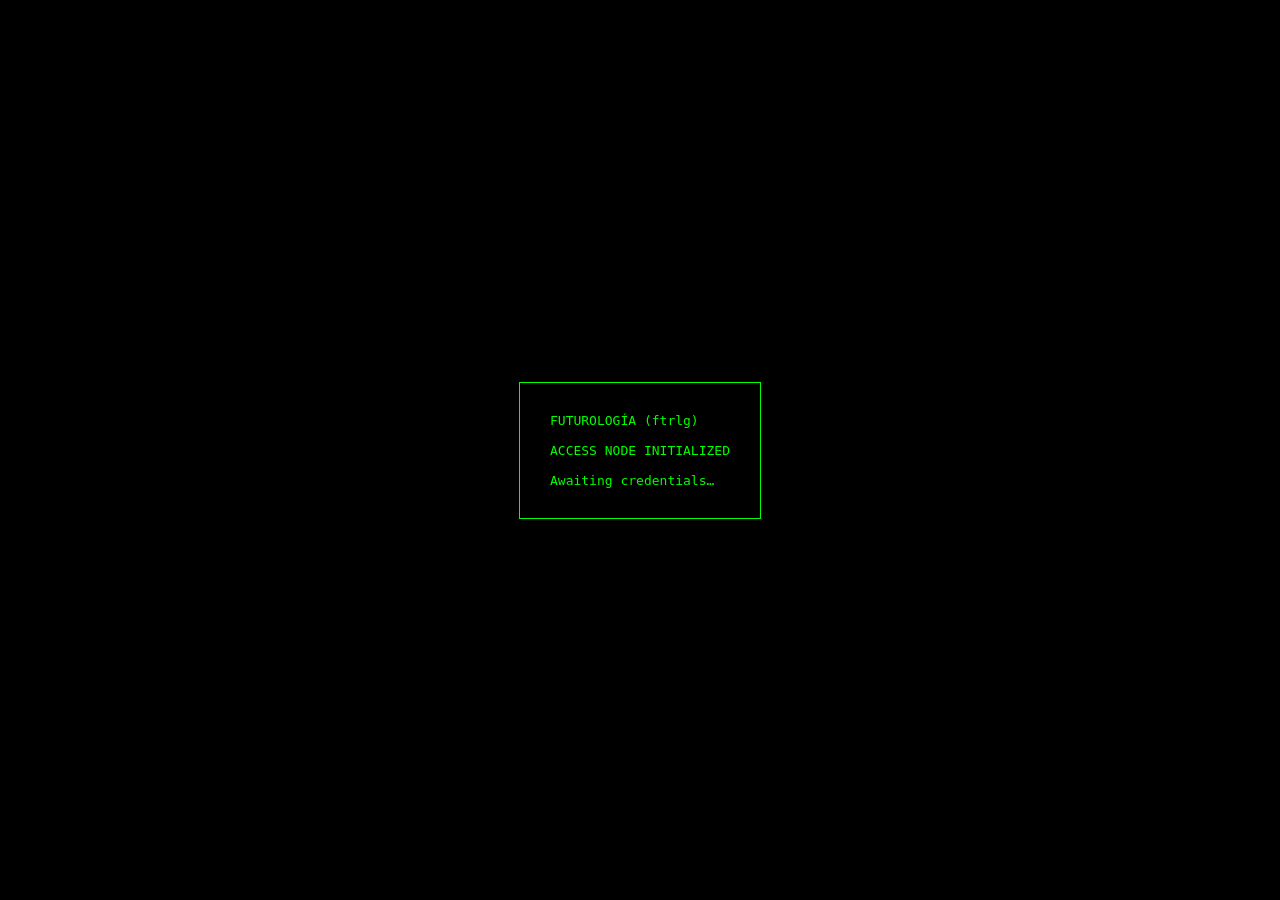
==== index.html @ 89cda081 "Add initial HTML structure for access node" ====
<!DOCTYPE html>
<html lang="en">
<head>
<meta charset="UTF-8">
<meta name="viewport" content="width=device-width, initial-scale=1.0">
<title>ftrlg access node</title>

<style>
body {
background: #000;
color: #0f0;
font-family: monospace;
display:flex;
align-items:center;
justify-content:center;
height:100vh;
margin:0;
}

.box {
border:1px solid #0f0;
padding:30px;
max-width:500px;
}
</style>
</head>

<body>

<div class="box">
FUTUROLOGÍA (ftrlg)

<br><br>

ACCESS NODE INITIALIZED

<br><br>

Awaiting credentials…
</div>

</body>
</html>
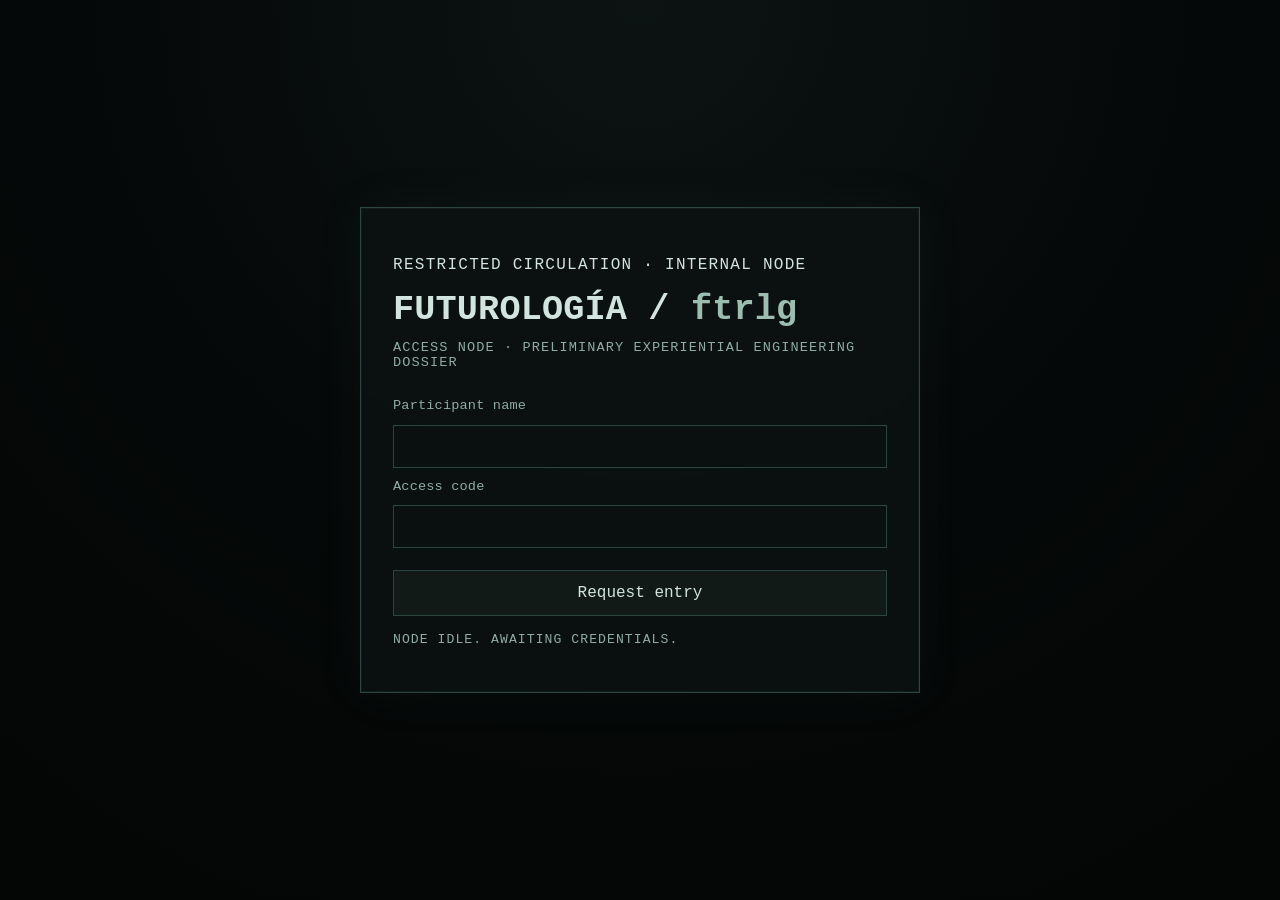
==== commit 3381ef7f: "Create first static access portal and dossier flow" ====
--- a/index.html
+++ b/index.html
@@ -1,43 +1,34 @@
 <!DOCTYPE html>
 <html lang="en">
-<head>
-<meta charset="UTF-8">
-<meta name="viewport" content="width=device-width, initial-scale=1.0">
-<title>ftrlg access node</title>
+  <head>
+    <meta charset="UTF-8" />
+    <meta name="viewport" content="width=device-width, initial-scale=1.0" />
+    <title>FUTUROLOGÍA / Access Node</title>
+    <link rel="stylesheet" href="assets/css/style.css" />
+  </head>
+  <body class="screen screen-access">
+    <div class="crt-overlay" aria-hidden="true"></div>
 
-<style>
-body {
-background: #000;
-color: #0f0;
-font-family: monospace;
-display:flex;
-align-items:center;
-justify-content:center;
-height:100vh;
-margin:0;
-}
+    <main class="panel access-panel" aria-labelledby="node-title">
+      <p class="eyebrow">RESTRICTED CIRCULATION · INTERNAL NODE</p>
+      <h1 id="node-title">FUTUROLOGÍA / <span>ftrlg</span></h1>
+      <p class="subtitle">Access Node · Preliminary experiential engineering dossier</p>
 
-.box {
-border:1px solid #0f0;
-padding:30px;
-max-width:500px;
-}
-</style>
-</head>
+      <form id="access-form" class="access-form" novalidate>
+        <label for="participant-name">Participant name</label>
+        <input id="participant-name" name="participantName" type="text" autocomplete="name" required />
 
-<body>
+        <label for="access-code">Access code</label>
+        <input id="access-code" name="accessCode" type="password" autocomplete="off" required />
 
-<div class="box">
-FUTUROLOGÍA (ftrlg)
+        <button type="submit">Request entry</button>
+      </form>
 
-<br><br>
+      <p class="status-line" role="status" aria-live="polite" id="access-feedback">
+        Node idle. Awaiting credentials.
+      </p>
+    </main>
 
-ACCESS NODE INITIALIZED
-
-<br><br>
-
-Awaiting credentials…
-</div>
-
-</body>
+    <script src="assets/js/access.js" defer></script>
+  </body>
 </html>
--- a/assets/css/style.css
+++ b/assets/css/style.css
@@ -0,0 +1,218 @@
+:root {
+  --bg: #060909;
+  --panel: #0c1212;
+  --line: #2d4541;
+  --text: #d2e4de;
+  --muted: #90aca3;
+  --accent: #9cbdaf;
+  --danger: #d1a29c;
+}
+
+* {
+  box-sizing: border-box;
+}
+
+html,
+body {
+  margin: 0;
+  min-height: 100%;
+}
+
+body {
+  background: radial-gradient(circle at top, #0c1413 0%, var(--bg) 45%, #040505 100%);
+  color: var(--text);
+  font-family: "IBM Plex Mono", "Cascadia Mono", "Consolas", "Courier New", monospace;
+  letter-spacing: 0.01em;
+}
+
+.screen {
+  position: relative;
+  min-height: 100vh;
+  display: grid;
+  place-items: center;
+  padding: 2rem 1rem;
+}
+
+.crt-overlay {
+  position: fixed;
+  inset: 0;
+  pointer-events: none;
+  background: linear-gradient(rgba(255, 255, 255, 0.01), rgba(255, 255, 255, 0.01) 1px, transparent 1px, transparent 3px);
+  background-size: 100% 3px;
+  opacity: 0.12;
+}
+
+.panel {
+  width: min(100%, 860px);
+  border: 1px solid var(--line);
+  background: color-mix(in srgb, var(--panel) 85%, transparent);
+  backdrop-filter: blur(1.5px);
+  box-shadow: 0 0 0 1px #111c1a inset, 0 0 45px rgba(60, 113, 93, 0.08);
+  position: relative;
+  z-index: 1;
+}
+
+.access-panel {
+  max-width: 560px;
+  padding: 2rem;
+}
+
+.eyebrow,
+.subtitle,
+.status-line,
+.dossier-header span {
+  text-transform: uppercase;
+  letter-spacing: 0.08em;
+}
+
+h1 {
+  margin: 0;
+  font-size: clamp(1.5rem, 3.4vw, 2.2rem);
+  font-weight: 600;
+}
+
+h1 span {
+  color: var(--accent);
+}
+
+.subtitle {
+  color: var(--muted);
+  margin-top: 0.6rem;
+  margin-bottom: 1.8rem;
+  font-size: 0.85rem;
+}
+
+.access-form {
+  display: grid;
+  gap: 0.7rem;
+}
+
+label {
+  font-size: 0.85rem;
+  color: var(--muted);
+}
+
+input,
+button {
+  font: inherit;
+  color: inherit;
+}
+
+input {
+  background: #0a100f;
+  border: 1px solid var(--line);
+  padding: 0.72rem 0.78rem;
+}
+
+input:focus-visible,
+button:focus-visible,
+a:focus-visible {
+  outline: 2px solid var(--accent);
+  outline-offset: 2px;
+}
+
+button {
+  margin-top: 0.7rem;
+  border: 1px solid var(--line);
+  background: #121a18;
+  padding: 0.8rem 1rem;
+  cursor: pointer;
+  transition: border-color 140ms ease, background-color 140ms ease;
+}
+
+button:hover {
+  border-color: var(--accent);
+  background: #16201d;
+}
+
+.status-line {
+  margin-top: 1rem;
+  font-size: 0.82rem;
+  color: var(--muted);
+}
+
+.status-line[data-state="error"] {
+  color: var(--danger);
+}
+
+.status-line[data-state="ok"] {
+  color: var(--accent);
+}
+
+.dossier {
+  padding: 1.2rem;
+  display: grid;
+  gap: 1.4rem;
+}
+
+.dossier-header {
+  display: grid;
+  grid-template-columns: repeat(auto-fit, minmax(180px, 1fr));
+  gap: 0.5rem;
+  padding-bottom: 1rem;
+  border-bottom: 1px solid var(--line);
+  font-size: 0.8rem;
+}
+
+.dossier-header p {
+  margin: 0;
+}
+
+.dossier-header span {
+  color: var(--muted);
+  margin-right: 0.35rem;
+}
+
+.dossier-intro h1 {
+  font-size: clamp(1.2rem, 2.9vw, 1.7rem);
+}
+
+.dossier-intro p {
+  color: var(--accent);
+}
+
+.payload-content {
+  line-height: 1.65;
+  max-width: 72ch;
+}
+
+.payload-content h2 {
+  font-size: 1rem;
+  margin-top: 1.6rem;
+  margin-bottom: 0.4rem;
+  color: var(--accent);
+}
+
+.payload-content p {
+  margin-top: 0;
+}
+
+.dossier-footer {
+  border-top: 1px solid var(--line);
+  padding-top: 1rem;
+  display: grid;
+  gap: 1rem;
+}
+
+.dossier-footer nav {
+  display: flex;
+  flex-wrap: wrap;
+  gap: 0.9rem;
+}
+
+.dossier-footer a {
+  color: var(--muted);
+  text-decoration: none;
+  border-bottom: 1px dotted transparent;
+}
+
+.dossier-footer a:hover {
+  border-bottom-color: var(--muted);
+}
+
+@media (max-width: 640px) {
+  .access-panel,
+  .dossier {
+    padding: 1.2rem;
+  }
+}
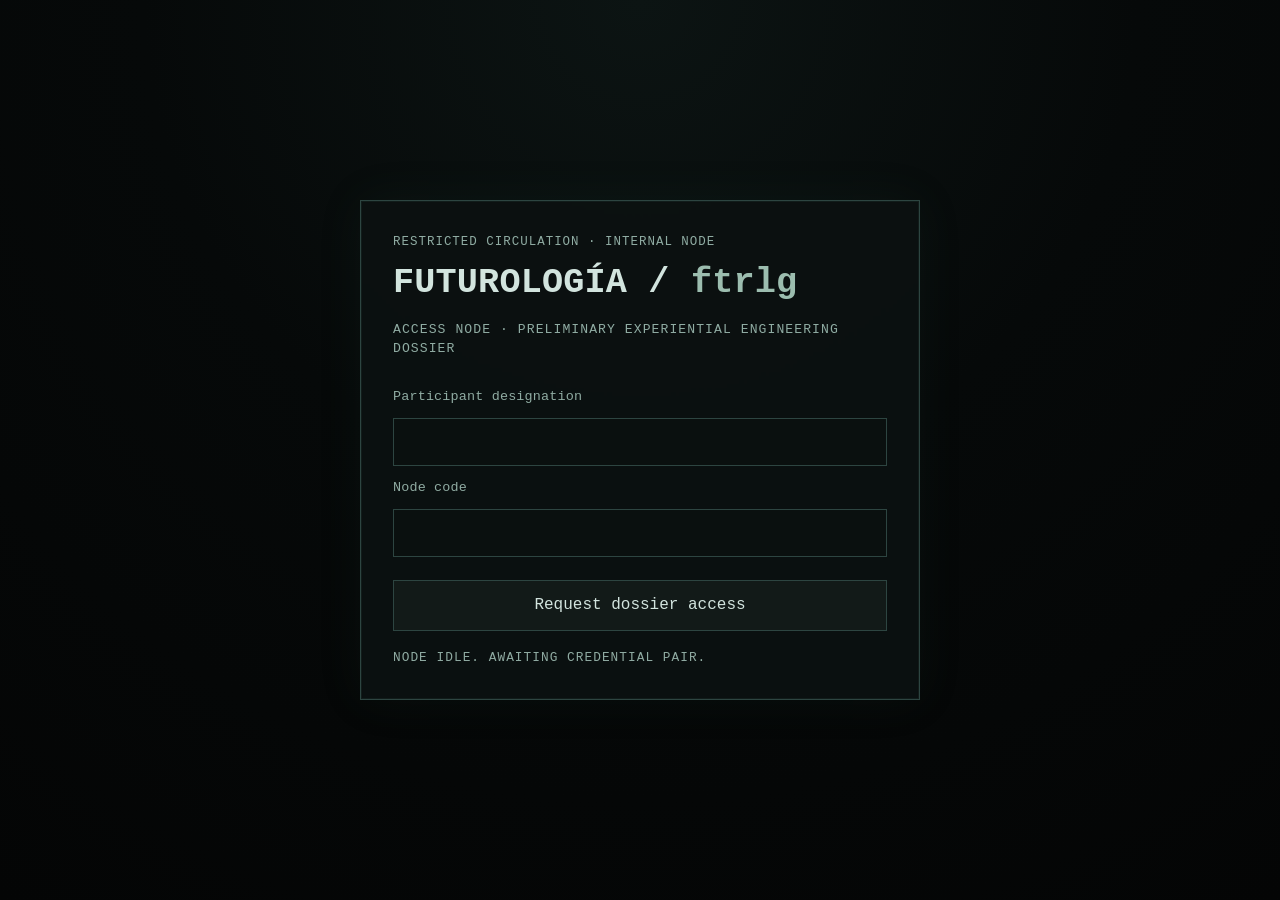
==== commit 373b12c3: "Refine access-node UX copy and maintainability" ====
--- a/index.html
+++ b/index.html
@@ -14,21 +14,22 @@
       <h1 id="node-title">FUTUROLOGÍA / <span>ftrlg</span></h1>
       <p class="subtitle">Access Node · Preliminary experiential engineering dossier</p>
 
-      <form id="access-form" class="access-form" novalidate>
-        <label for="participant-name">Participant name</label>
+      <form id="access-form" class="access-form" novalidate aria-describedby="access-feedback">
+        <label for="participant-name">Participant designation</label>
         <input id="participant-name" name="participantName" type="text" autocomplete="name" required />
 
-        <label for="access-code">Access code</label>
+        <label for="access-code">Node code</label>
         <input id="access-code" name="accessCode" type="password" autocomplete="off" required />
 
-        <button type="submit">Request entry</button>
+        <button type="submit">Request dossier access</button>
       </form>
 
       <p class="status-line" role="status" aria-live="polite" id="access-feedback">
-        Node idle. Awaiting credentials.
+        Node idle. Awaiting credential pair.
       </p>
     </main>
 
+    <script src="assets/js/config.js" defer></script>
     <script src="assets/js/access.js" defer></script>
   </body>
 </html>
--- a/assets/css/style.css
+++ b/assets/css/style.css
@@ -23,6 +23,7 @@
   color: var(--text);
   font-family: "IBM Plex Mono", "Cascadia Mono", "Consolas", "Courier New", monospace;
   letter-spacing: 0.01em;
+  line-height: 1.45;
 }
 
 .screen {
@@ -39,13 +40,13 @@
   pointer-events: none;
   background: linear-gradient(rgba(255, 255, 255, 0.01), rgba(255, 255, 255, 0.01) 1px, transparent 1px, transparent 3px);
   background-size: 100% 3px;
-  opacity: 0.12;
+  opacity: 0.08;
 }
 
 .panel {
   width: min(100%, 860px);
   border: 1px solid var(--line);
-  background: color-mix(in srgb, var(--panel) 85%, transparent);
+  background: color-mix(in srgb, var(--panel) 88%, transparent);
   backdrop-filter: blur(1.5px);
   box-shadow: 0 0 0 1px #111c1a inset, 0 0 45px rgba(60, 113, 93, 0.08);
   position: relative;
@@ -65,8 +66,14 @@
   letter-spacing: 0.08em;
 }
 
+.eyebrow {
+  margin: 0;
+  color: var(--muted);
+  font-size: 0.78rem;
+}
+
 h1 {
-  margin: 0;
+  margin: 0.45rem 0 0;
   font-size: clamp(1.5rem, 3.4vw, 2.2rem);
   font-weight: 600;
 }
@@ -77,18 +84,18 @@
 
 .subtitle {
   color: var(--muted);
-  margin-top: 0.6rem;
+  margin-top: 0.7rem;
   margin-bottom: 1.8rem;
-  font-size: 0.85rem;
+  font-size: 0.82rem;
 }
 
 .access-form {
   display: grid;
-  gap: 0.7rem;
+  gap: 0.72rem;
 }
 
 label {
-  font-size: 0.85rem;
+  font-size: 0.84rem;
   color: var(--muted);
 }
 
@@ -112,7 +119,7 @@
 }
 
 button {
-  margin-top: 0.7rem;
+  margin-top: 0.75rem;
   border: 1px solid var(--line);
   background: #121a18;
   padding: 0.8rem 1rem;
@@ -126,21 +133,23 @@
 }
 
 .status-line {
-  margin-top: 1rem;
-  font-size: 0.82rem;
-  color: var(--muted);
-}
-
-.status-line[data-state="error"] {
+  margin-top: 1.1rem;
+  margin-bottom: 0;
+  font-size: 0.8rem;
+  color: var(--muted);
+  min-height: 1.2em;
+}
+
+.status-line[data-state='error'] {
   color: var(--danger);
 }
 
-.status-line[data-state="ok"] {
+.status-line[data-state='ok'] {
   color: var(--accent);
 }
 
 .dossier {
-  padding: 1.2rem;
+  padding: 1.35rem;
   display: grid;
   gap: 1.4rem;
 }
@@ -148,10 +157,10 @@
 .dossier-header {
   display: grid;
   grid-template-columns: repeat(auto-fit, minmax(180px, 1fr));
-  gap: 0.5rem;
+  gap: 0.55rem;
   padding-bottom: 1rem;
   border-bottom: 1px solid var(--line);
-  font-size: 0.8rem;
+  font-size: 0.78rem;
 }
 
 .dossier-header p {
@@ -165,14 +174,16 @@
 
 .dossier-intro h1 {
   font-size: clamp(1.2rem, 2.9vw, 1.7rem);
+  margin-top: 0;
 }
 
 .dossier-intro p {
   color: var(--accent);
+  margin-bottom: 0;
 }
 
 .payload-content {
-  line-height: 1.65;
+  line-height: 1.68;
   max-width: 72ch;
 }
 
@@ -200,14 +211,10 @@
   gap: 0.9rem;
 }
 
-.dossier-footer a {
-  color: var(--muted);
-  text-decoration: none;
+.pending-link {
+  color: var(--muted);
+  opacity: 0.92;
   border-bottom: 1px dotted transparent;
-}
-
-.dossier-footer a:hover {
-  border-bottom-color: var(--muted);
 }
 
 @media (max-width: 640px) {
@@ -215,4 +222,8 @@
   .dossier {
     padding: 1.2rem;
   }
-}
+
+  .screen {
+    padding: 1rem 0.7rem;
+  }
+}
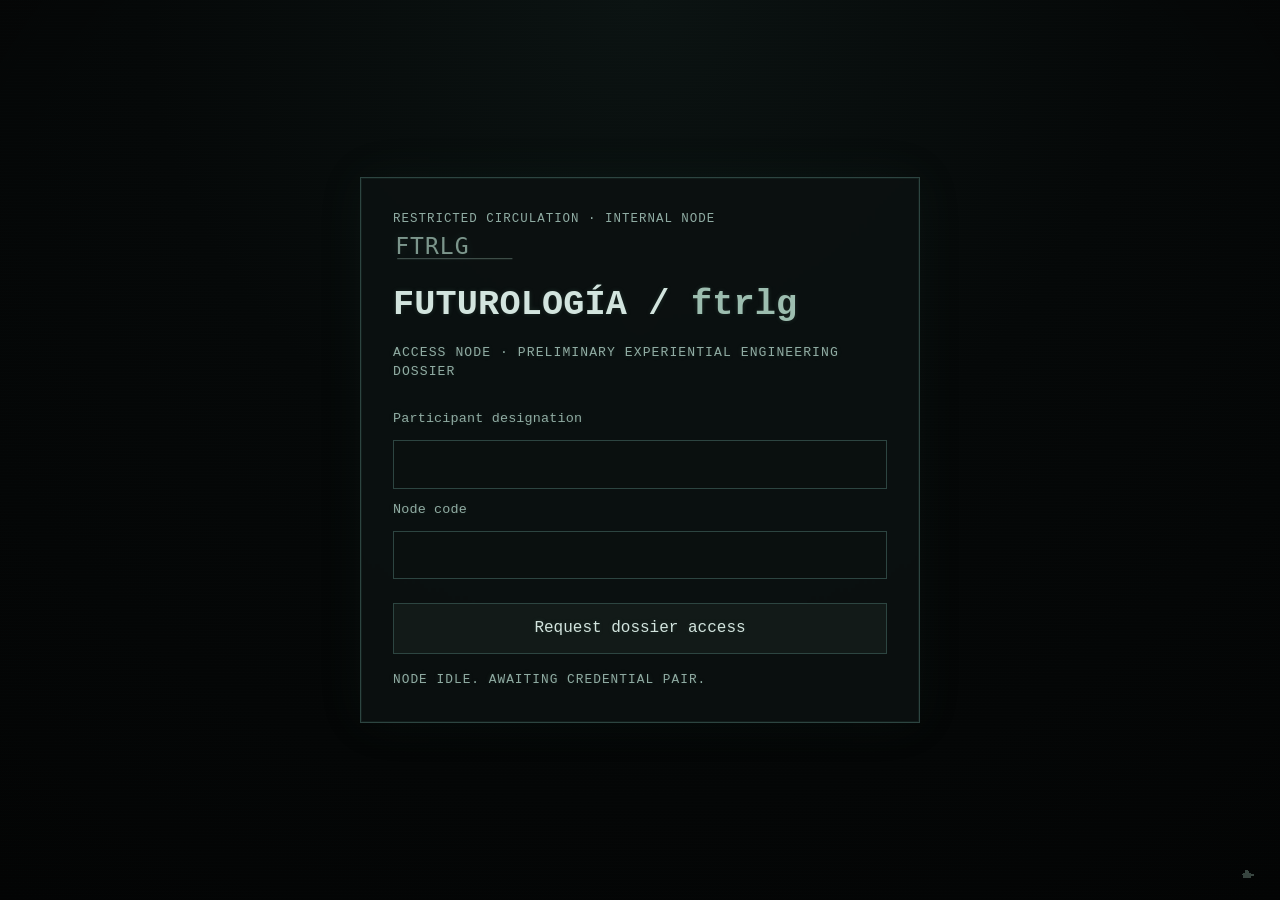
==== commit 481afae6: "Add subtle retro UI effects and configurable ornaments" ====
--- a/index.html
+++ b/index.html
@@ -5,12 +5,14 @@
     <meta name="viewport" content="width=device-width, initial-scale=1.0" />
     <title>FUTUROLOGÍA / Access Node</title>
     <link rel="stylesheet" href="assets/css/style.css" />
+    <link rel="stylesheet" href="assets/css/crt.css" />
   </head>
   <body class="screen screen-access">
     <div class="crt-overlay" aria-hidden="true"></div>
 
     <main class="panel access-panel" aria-labelledby="node-title">
       <p class="eyebrow">RESTRICTED CIRCULATION · INTERNAL NODE</p>
+      <div class="ftrlg-logo" aria-hidden="true"></div>
       <h1 id="node-title">FUTUROLOGÍA / <span>ftrlg</span></h1>
       <p class="subtitle">Access Node · Preliminary experiential engineering dossier</p>
 
@@ -30,6 +32,7 @@
     </main>
 
     <script src="assets/js/config.js" defer></script>
+    <script src="assets/js/ui-effects.js" defer></script>
     <script src="assets/js/access.js" defer></script>
   </body>
 </html>
--- a/assets/css/style.css
+++ b/assets/css/style.css
@@ -34,15 +34,6 @@
   padding: 2rem 1rem;
 }
 
-.crt-overlay {
-  position: fixed;
-  inset: 0;
-  pointer-events: none;
-  background: linear-gradient(rgba(255, 255, 255, 0.01), rgba(255, 255, 255, 0.01) 1px, transparent 1px, transparent 3px);
-  background-size: 100% 3px;
-  opacity: 0.08;
-}
-
 .panel {
   width: min(100%, 860px);
   border: 1px solid var(--line);
--- a/assets/css/crt.css
+++ b/assets/css/crt.css
@@ -0,0 +1,134 @@
+.screen {
+  isolation: isolate;
+}
+
+.crt-overlay {
+  position: fixed;
+  inset: 0;
+  pointer-events: none;
+  z-index: 0;
+  opacity: 0.14;
+  background-image:
+    radial-gradient(circle at 50% 35%, transparent 0%, rgba(2, 7, 6, 0.18) 62%, rgba(0, 0, 0, 0.34) 100%),
+    repeating-linear-gradient(
+      180deg,
+      rgba(199, 255, 223, 0.045) 0,
+      rgba(199, 255, 223, 0.045) 1px,
+      rgba(0, 0, 0, 0.02) 1px,
+      rgba(0, 0, 0, 0.02) 3px
+    );
+}
+
+.screen::after {
+  content: '';
+  position: fixed;
+  inset: 0;
+  pointer-events: none;
+  z-index: 0;
+  background: radial-gradient(circle at 50% 50%, transparent 48%, rgba(0, 0, 0, 0.16) 100%);
+  opacity: 0.65;
+}
+
+body[data-flicker='on'] .crt-overlay {
+  animation: crt-flicker 9s infinite;
+}
+
+@keyframes crt-flicker {
+  0%,
+  12%,
+  100% {
+    opacity: 0.14;
+  }
+
+  12.2% {
+    opacity: 0.12;
+  }
+
+  55% {
+    opacity: 0.145;
+  }
+
+  55.3% {
+    opacity: 0.13;
+  }
+}
+
+body.no-crt .crt-overlay,
+body.no-crt .screen::after {
+  display: none;
+}
+
+h1,
+.subtitle,
+.status-line,
+.payload-content,
+label,
+button,
+input {
+  text-shadow: 0 0 5px rgba(115, 165, 141, 0.18);
+}
+
+.ftrlg-logo {
+  width: min(220px, 42vw);
+  min-height: 24px;
+  margin: 0 0 0.9rem;
+  opacity: 0.78;
+}
+
+.ftrlg-logo img {
+  display: block;
+  width: 100%;
+  height: auto;
+  filter: drop-shadow(0 0 4px rgba(100, 158, 131, 0.2));
+}
+
+.pixel-bird {
+  position: fixed;
+  right: clamp(8px, 2vw, 20px);
+  bottom: clamp(8px, 2vw, 16px);
+  width: 24px;
+  height: 20px;
+  opacity: 0.36;
+  pointer-events: none;
+  z-index: 1;
+}
+
+.pixel-bird svg {
+  width: 100%;
+  height: 100%;
+  image-rendering: pixelated;
+}
+
+.pixel-bird .wing-a,
+.pixel-bird .wing-b {
+  animation: bird-flap 0.14s steps(1, end) infinite;
+  transform-origin: 12px 10px;
+}
+
+.pixel-bird .wing-b {
+  animation-delay: 0.07s;
+}
+
+@keyframes bird-flap {
+  0%,
+  48% {
+    opacity: 1;
+  }
+
+  50%,
+  100% {
+    opacity: 0.62;
+  }
+}
+
+@media (max-width: 640px) {
+  .ftrlg-logo {
+    width: min(190px, 54vw);
+  }
+
+  .pixel-bird {
+    opacity: 0.28;
+    right: 6px;
+    bottom: 6px;
+  }
+}
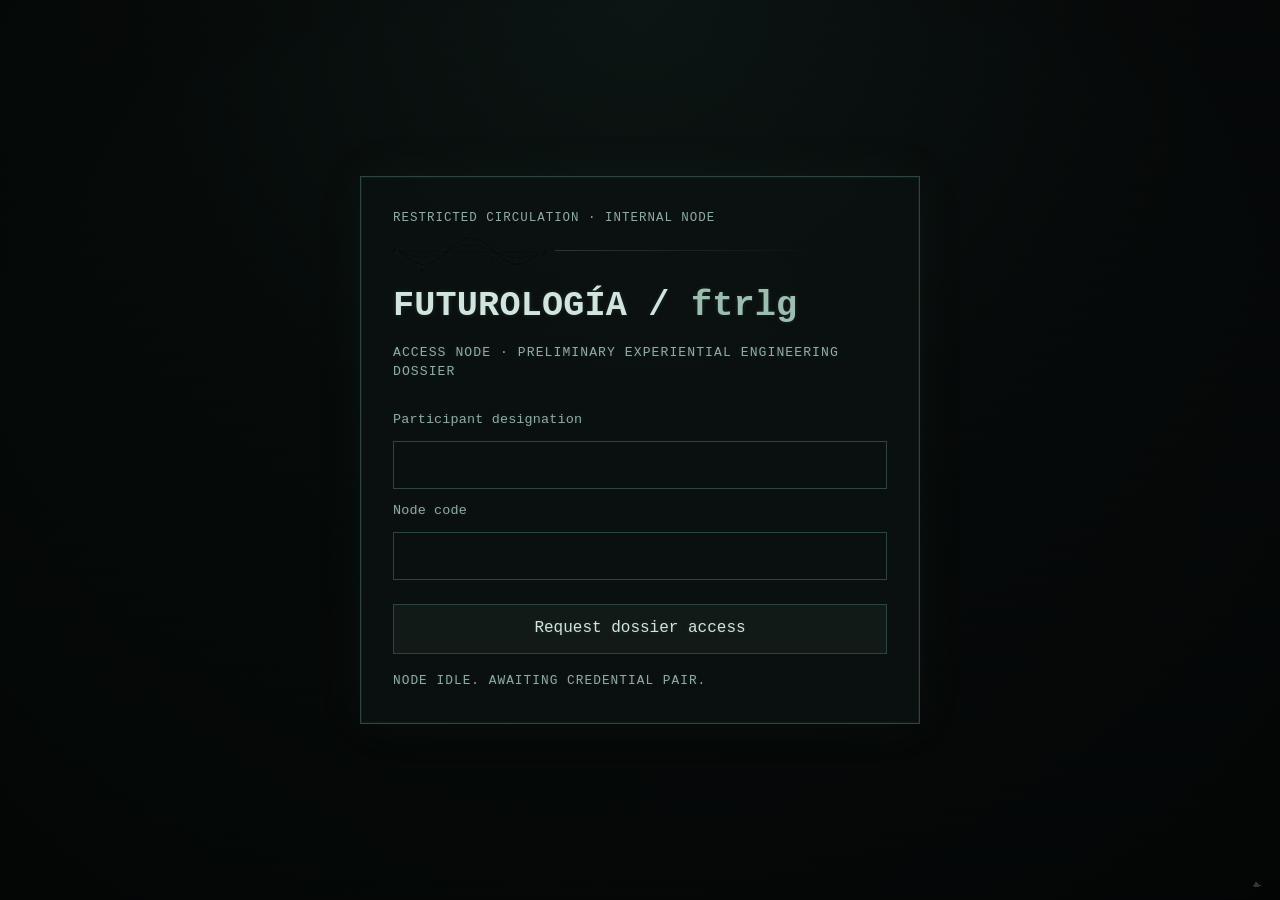
==== commit 390683dc: "Refine phosphor UI signal treatment and micro-ornaments" ====
--- a/index.html
+++ b/index.html
@@ -12,7 +12,9 @@
 
     <main class="panel access-panel" aria-labelledby="node-title">
       <p class="eyebrow">RESTRICTED CIRCULATION · INTERNAL NODE</p>
-      <div class="ftrlg-logo" aria-hidden="true"></div>
+      <div class="header-signal" aria-hidden="true">
+        <div class="ftrlg-logo"></div>
+      </div>
       <h1 id="node-title">FUTUROLOGÍA / <span>ftrlg</span></h1>
       <p class="subtitle">Access Node · Preliminary experiential engineering dossier</p>
 
--- a/assets/css/style.css
+++ b/assets/css/style.css
@@ -80,6 +80,35 @@
   font-size: 0.82rem;
 }
 
+.header-signal {
+  display: flex;
+  align-items: center;
+  gap: 0.65rem;
+  min-height: 20px;
+}
+
+.header-signal::after {
+  content: '';
+  flex: 1;
+  height: 1px;
+  background: linear-gradient(90deg, color-mix(in srgb, var(--accent) 52%, transparent), transparent 80%);
+  opacity: 0.42;
+}
+
+.access-panel .ftrlg-logo {
+  margin-top: 0.25rem;
+}
+
+.dossier-intro {
+  display: grid;
+  gap: 0.48rem;
+  align-items: start;
+}
+
+.dossier-intro .ftrlg-logo {
+  margin-bottom: 0;
+}
+
 .access-form {
   display: grid;
   gap: 0.72rem;
@@ -165,12 +194,13 @@
 
 .dossier-intro h1 {
   font-size: clamp(1.2rem, 2.9vw, 1.7rem);
-  margin-top: 0;
+  margin: 0;
 }
 
 .dossier-intro p {
   color: var(--accent);
-  margin-bottom: 0;
+  margin: 0;
+  font-size: 0.9rem;
 }
 
 .payload-content {
--- a/assets/css/crt.css
+++ b/assets/css/crt.css
@@ -9,28 +9,37 @@
   z-index: 0;
   opacity: 0.14;
   background-image:
-    radial-gradient(circle at 50% 35%, transparent 0%, rgba(2, 7, 6, 0.18) 62%, rgba(0, 0, 0, 0.34) 100%),
+    radial-gradient(circle at 50% 38%, transparent 0%, rgba(4, 10, 9, 0.22) 66%, rgba(0, 0, 0, 0.36) 100%),
     repeating-linear-gradient(
       180deg,
-      rgba(199, 255, 223, 0.045) 0,
-      rgba(199, 255, 223, 0.045) 1px,
-      rgba(0, 0, 0, 0.02) 1px,
-      rgba(0, 0, 0, 0.02) 3px
+      rgba(199, 255, 223, 0.03) 0,
+      rgba(199, 255, 223, 0.03) 1px,
+      rgba(0, 0, 0, 0.014) 1px,
+      rgba(0, 0, 0, 0.014) 3px
     );
 }
 
+.screen::before,
 .screen::after {
   content: '';
   position: fixed;
   inset: 0;
   pointer-events: none;
   z-index: 0;
-  background: radial-gradient(circle at 50% 50%, transparent 48%, rgba(0, 0, 0, 0.16) 100%);
-  opacity: 0.65;
+}
+
+.screen::before {
+  background: linear-gradient(90deg, rgba(130, 185, 156, 0.01), rgba(132, 178, 205, 0.006));
+  mix-blend-mode: screen;
+}
+
+.screen::after {
+  background: radial-gradient(circle at 50% 50%, transparent 48%, rgba(0, 0, 0, 0.18) 100%);
+  opacity: 0.68;
 }
 
 body[data-flicker='on'] .crt-overlay {
-  animation: crt-flicker 9s infinite;
+  animation: crt-flicker 11s infinite;
 }
 
 @keyframes crt-flicker {
@@ -41,20 +50,25 @@
   }
 
   12.2% {
-    opacity: 0.12;
+    opacity: 0.125;
   }
 
   55% {
-    opacity: 0.145;
+    opacity: 0.146;
   }
 
   55.3% {
-    opacity: 0.13;
+    opacity: 0.127;
   }
 }
 
 body.no-crt .crt-overlay,
+body.no-crt .screen::before,
 body.no-crt .screen::after {
+  display: none;
+}
+
+body.no-vignette .screen::after {
   display: none;
 }
 
@@ -69,28 +83,34 @@
 }
 
 .ftrlg-logo {
-  width: min(220px, 42vw);
-  min-height: 24px;
-  margin: 0 0 0.9rem;
-  opacity: 0.78;
+  width: min(152px, 35vw);
+  min-height: 16px;
+  margin: 0;
+  opacity: 0.56;
+}
+
+.ftrlg-logo.is-disabled,
+.ftrlg-logo.is-missing {
+  opacity: 0;
 }
 
 .ftrlg-logo img {
   display: block;
   width: 100%;
   height: auto;
-  filter: drop-shadow(0 0 4px rgba(100, 158, 131, 0.2));
+  filter: drop-shadow(0 0 4px rgba(100, 158, 131, 0.16));
 }
 
 .pixel-bird {
   position: fixed;
-  right: clamp(8px, 2vw, 20px);
-  bottom: clamp(8px, 2vw, 16px);
-  width: 24px;
-  height: 20px;
-  opacity: 0.36;
+  right: clamp(8px, 2vw, 16px);
+  bottom: clamp(8px, 2vw, 12px);
+  width: 14px;
+  height: 12px;
+  opacity: 0.27;
   pointer-events: none;
   z-index: 1;
+  color: color-mix(in srgb, #9cbdaf 78%, #d2e4de);
 }
 
 .pixel-bird svg {
@@ -99,35 +119,34 @@
   image-rendering: pixelated;
 }
 
-.pixel-bird .wing-a,
-.pixel-bird .wing-b {
-  animation: bird-flap 0.14s steps(1, end) infinite;
-  transform-origin: 12px 10px;
+.pixel-bird .wing {
+  animation: bird-flap 0.2s steps(1, end) infinite;
+  transform-origin: 7px 6px;
 }
 
 .pixel-bird .wing-b {
-  animation-delay: 0.07s;
+  animation-delay: 0.1s;
 }
 
 @keyframes bird-flap {
   0%,
-  48% {
+  49% {
     opacity: 1;
   }
 
   50%,
   100% {
-    opacity: 0.62;
+    opacity: 0.6;
   }
 }
 
 @media (max-width: 640px) {
   .ftrlg-logo {
-    width: min(190px, 54vw);
+    width: min(126px, 42vw);
   }
 
   .pixel-bird {
-    opacity: 0.28;
+    opacity: 0.2;
     right: 6px;
     bottom: 6px;
   }
